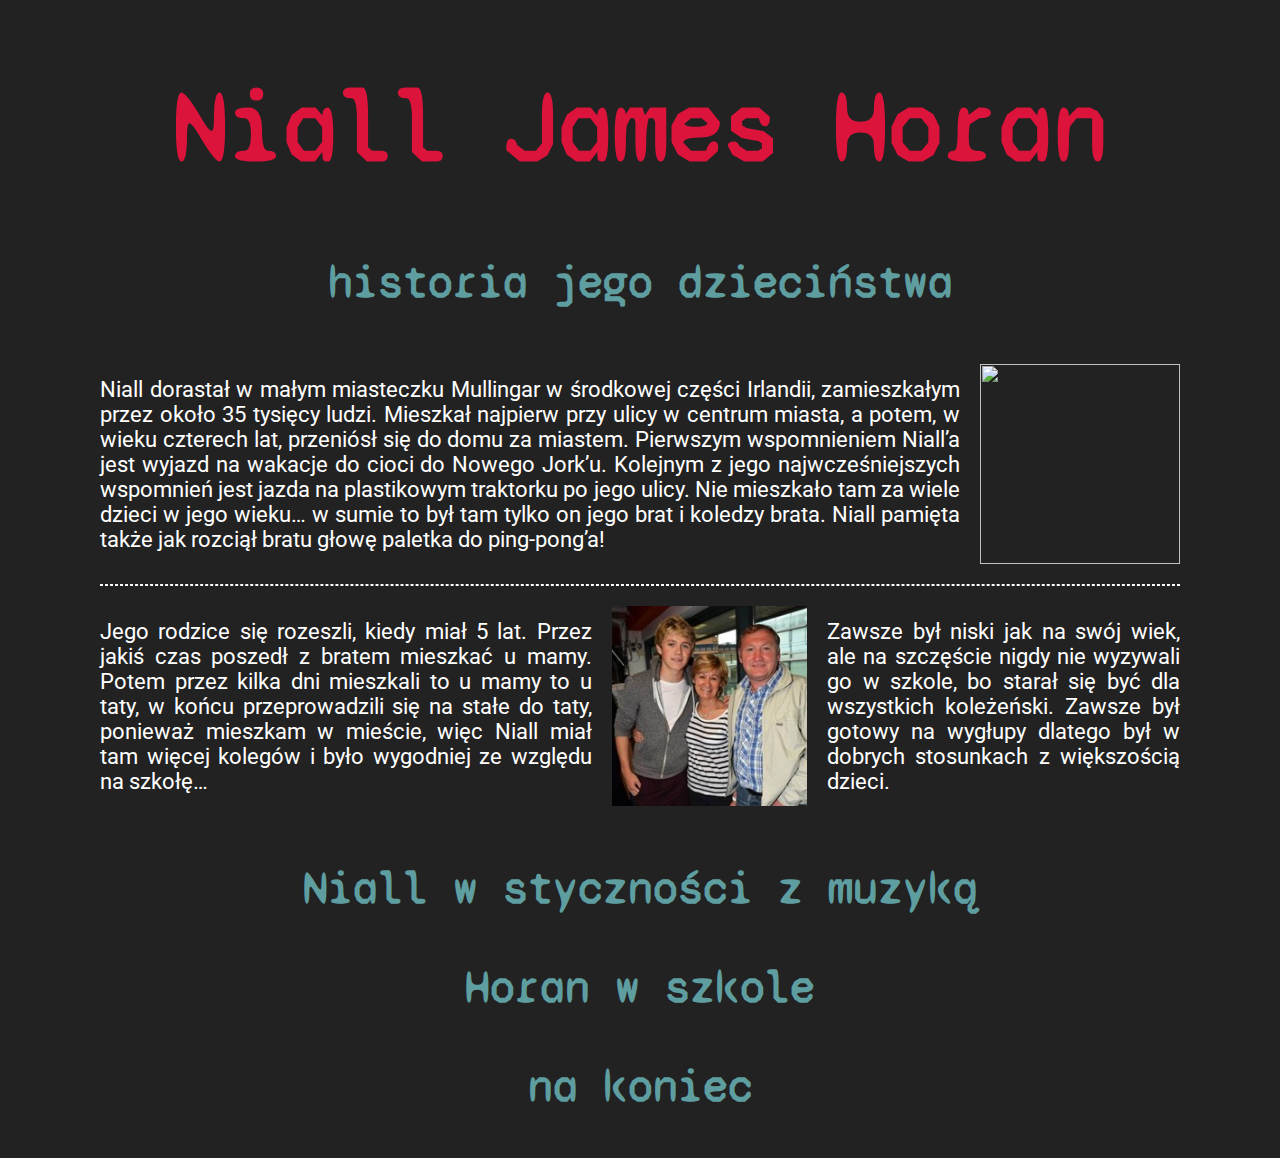
==== index.html @ d04bcfb4 "created section two" ====
<!DOCTYPE html>
<html lang="en">
  <head>
    <meta charset="UTF-8" />
    <meta http-equiv="X-UA-Compatible" content="IE=edge" />
    <meta name="viewport" content="width=device-width, initial-scale=1.0" />
    <link rel="stylesheet" href="index.css" />
    <title>Niall Childhood story</title>
  </head>
  <body>
    <h1>Niall James Horan</h1>
    <h3>historia jego dzieciństwa</h3>
    <div class="section">
      <div class="section__text">
        Niall dorastał w małym miasteczku Mullingar w środkowej części Irlandii,
        zamieszkałym przez około 35 tysięcy ludzi. Mieszkał najpierw przy ulicy
        w centrum miasta, a potem, w wieku czterech lat, przeniósł się do domu
        za miastem. Pierwszym wspomnieniem Niall’a jest wyjazd na wakacje do
        cioci do Nowego Jork’u. Kolejnym z jego najwcześniejszych wspomnień jest
        jazda na plastikowym traktorku po jego ulicy. Nie mieszkało tam za wiele
        dzieci w jego wieku… w sumie to był tam tylko on jego brat i koledzy
        brata. Niall pamięta także jak rozciął bratu głowę paletka do
        ping-pong’a!
      </div>
      <div>
        <img class="section__img" src="img/1.png" alt="" srcset="" />
      </div>
    </div>

    <div class="spacer_horizontal">
        
    </div>

    <div class="section">
      <div class="section__text">
        Jego rodzice się rozeszli, kiedy miał 5 lat. Przez jakiś czas poszedł z
        bratem mieszkać u mamy. Potem przez kilka dni mieszkali to u mamy to u
        taty, w końcu przeprowadzili się na stałe do taty, ponieważ mieszkam w
        mieście, więc Niall miał tam więcej kolegów i było wygodniej ze względu
        na szkołę…
      </div>

      <img class="section__img" src="img/2.jpg" alt="" srcset="" />

      <div class="section__text">
        Zawsze był niski jak na swój wiek, ale na szczęście nigdy nie wyzywali
        go w szkole, bo starał się być dla wszystkich koleżeński. Zawsze był
        gotowy na wygłupy dlatego był w dobrych stosunkach z większością dzieci.
      </div>
    </div>

    <h3>Niall w styczności z muzyką</h3>
    <h3>Horan w szkole</h3>
    <h3>na koniec</h3>
  </body>
</html>
---- index.css ----
@import url("https://fonts.googleapis.com/css2?family=Roboto&family=Syne+Mono&display=swap");

body {
  margin: 0 auto;
  max-width: 1100px;
  background-color: #222;
  color: cadetblue;
  font-family: "Syne Mono", monospace;
}

h1 {
  color: crimson;
  font-size: 100px;
  text-align: center;
}

h3 {
  font-size: 45px;
  text-align: center;
}

div {
  font-family: "Roboto", sans-serif;
}

.spacer_horizontal {
  border: 1px dashed white;
  margin: 10px;
}

.section {
  display: flex;
  align-items: center;
}

.section__text {
  color: white;
  font-size: 22px;
  text-align: justify;
  margin: 10px;
}

.section__img {
  height: 200px;
  width: 200px;
  margin: 10px;
}
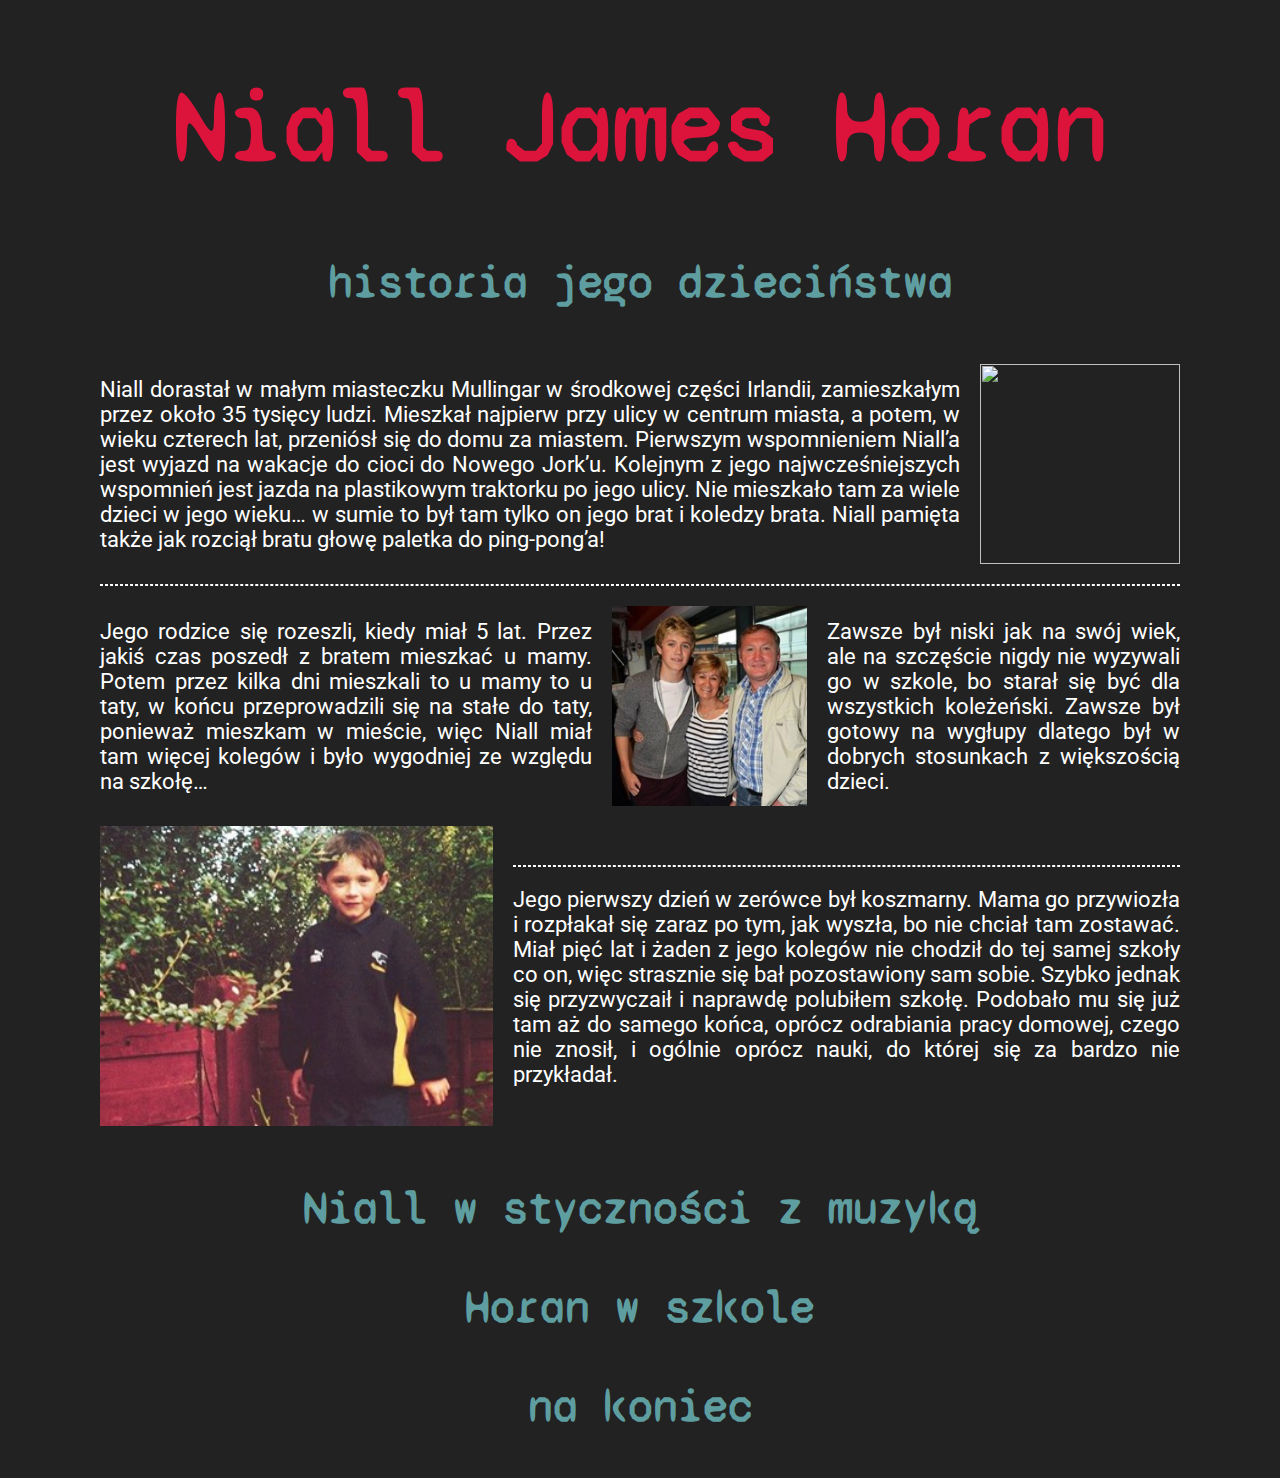
==== commit 6100ad40: "created section three" ====
--- a/index.html
+++ b/index.html
@@ -23,13 +23,11 @@
         ping-pong’a!
       </div>
       <div>
-        <img class="section__img" src="img/1.png" alt="" srcset="" />
+        <img class="section__img" src="img/1.png" alt="" />
       </div>
     </div>
 
-    <div class="spacer_horizontal">
-        
-    </div>
+    <div class="spacer_horizontal"></div>
 
     <div class="section">
       <div class="section__text">
@@ -40,7 +38,7 @@
         na szkołę…
       </div>
 
-      <img class="section__img" src="img/2.jpg" alt="" srcset="" />
+      <img class="section__img" src="img/2.jpg" alt="" />
 
       <div class="section__text">
         Zawsze był niski jak na swój wiek, ale na szczęście nigdy nie wyzywali
@@ -49,6 +47,23 @@
       </div>
     </div>
 
+    <div class="section">
+      <img class="section__img__large" src="img/3.jpg" alt="" />
+      <div class="flex-column">
+        <div class="spacer_horizontal"></div>
+
+        <div class="section__text">
+          Jego pierwszy dzień w zerówce był koszmarny. Mama go przywiozła i
+          rozpłakał się zaraz po tym, jak wyszła, bo nie chciał tam zostawać.
+          Miał pięć lat i żaden z jego kolegów nie chodził do tej samej szkoły
+          co on, więc strasznie się bał pozostawiony sam sobie. Szybko jednak
+          się przyzwyczaił i naprawdę polubiłem szkołę. Podobało mu się już tam
+          aż do samego końca, oprócz odrabiania pracy domowej, czego nie znosił,
+          i ogólnie oprócz nauki, do której się za bardzo nie przykładał.
+        </div>
+      </div>
+    </div>
+
     <h3>Niall w styczności z muzyką</h3>
     <h3>Horan w szkole</h3>
     <h3>na koniec</h3>
--- a/index.css
+++ b/index.css
@@ -28,6 +28,14 @@
   margin: 10px;
 }
 
+.flex-column {
+  display: flex;
+  flex-direction: column;
+  height: 50%;
+  /* justify-content: space-evenly; */
+  align-items: stretch;
+}
+
 .section {
   display: flex;
   align-items: center;
@@ -45,3 +53,9 @@
   width: 200px;
   margin: 10px;
 }
+
+.section__img__large {
+  height: 300px;
+  width: 500px;
+  margin: 10px;
+}
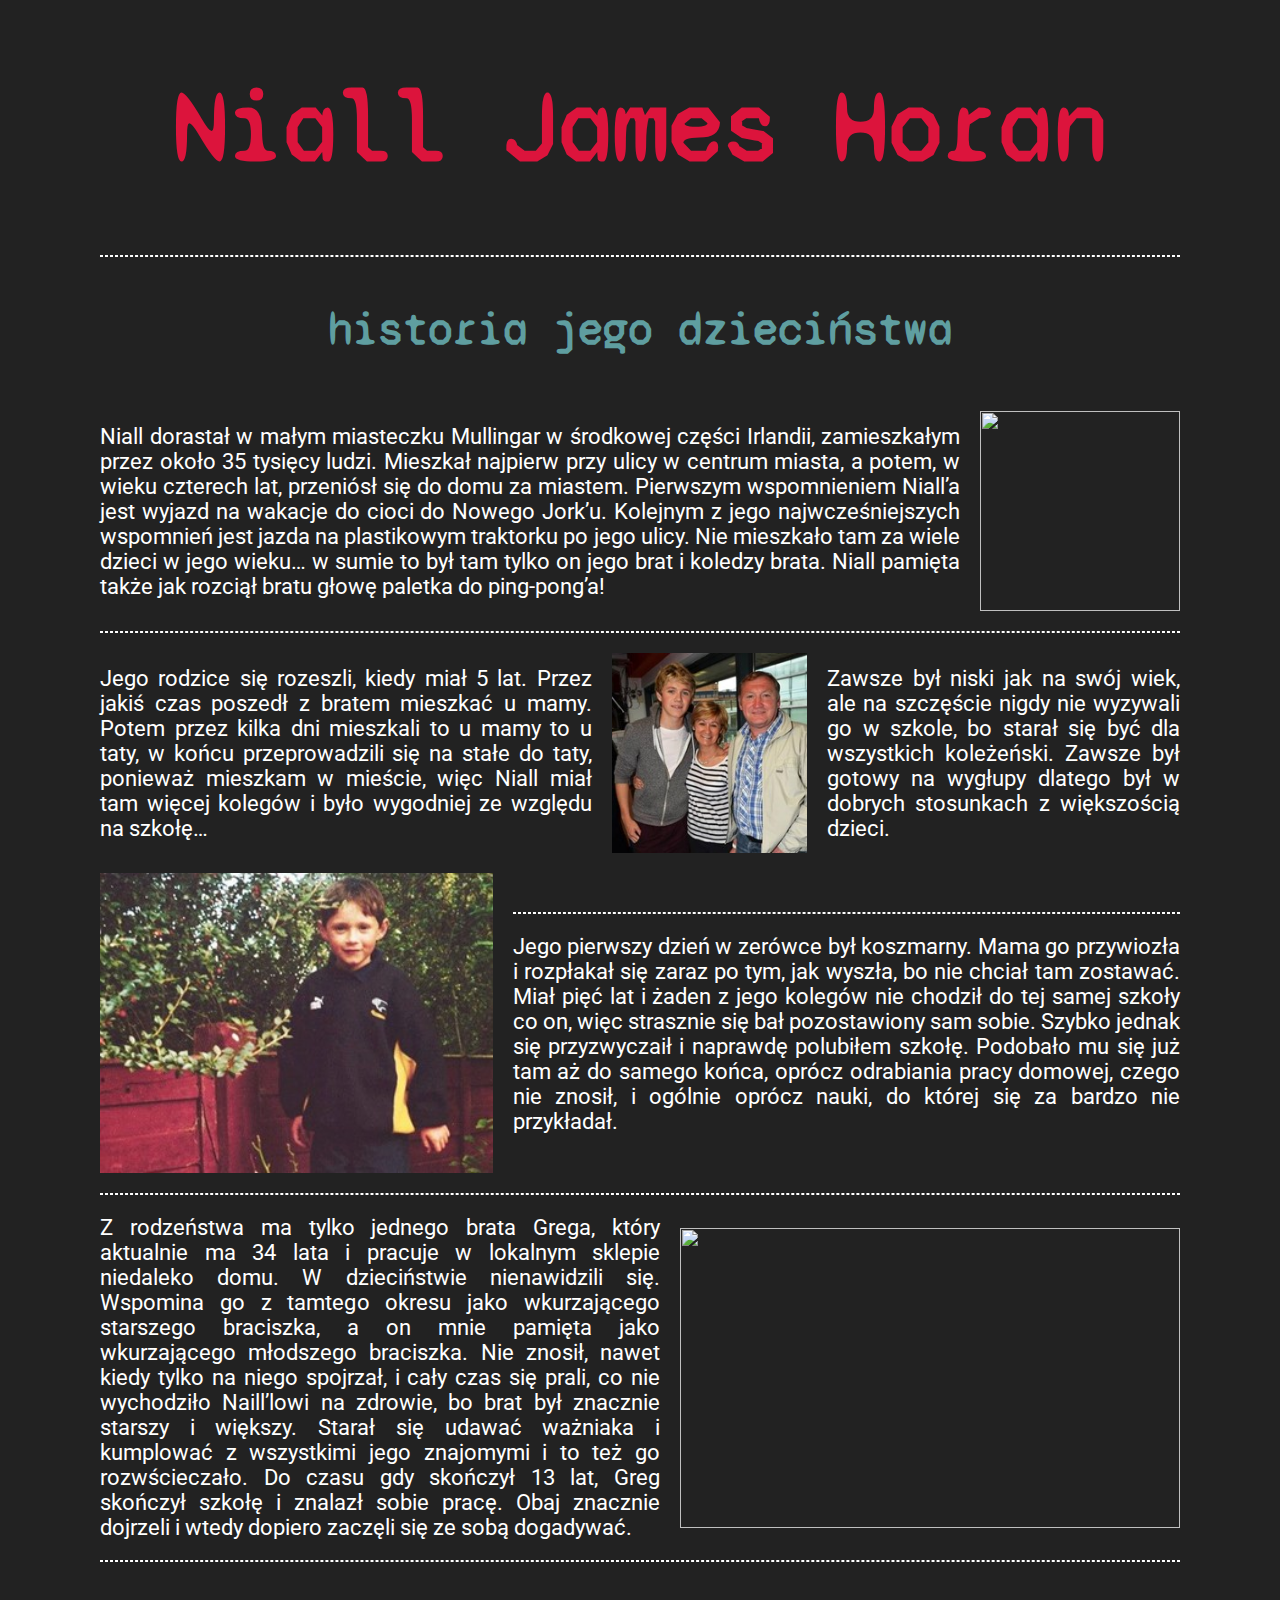
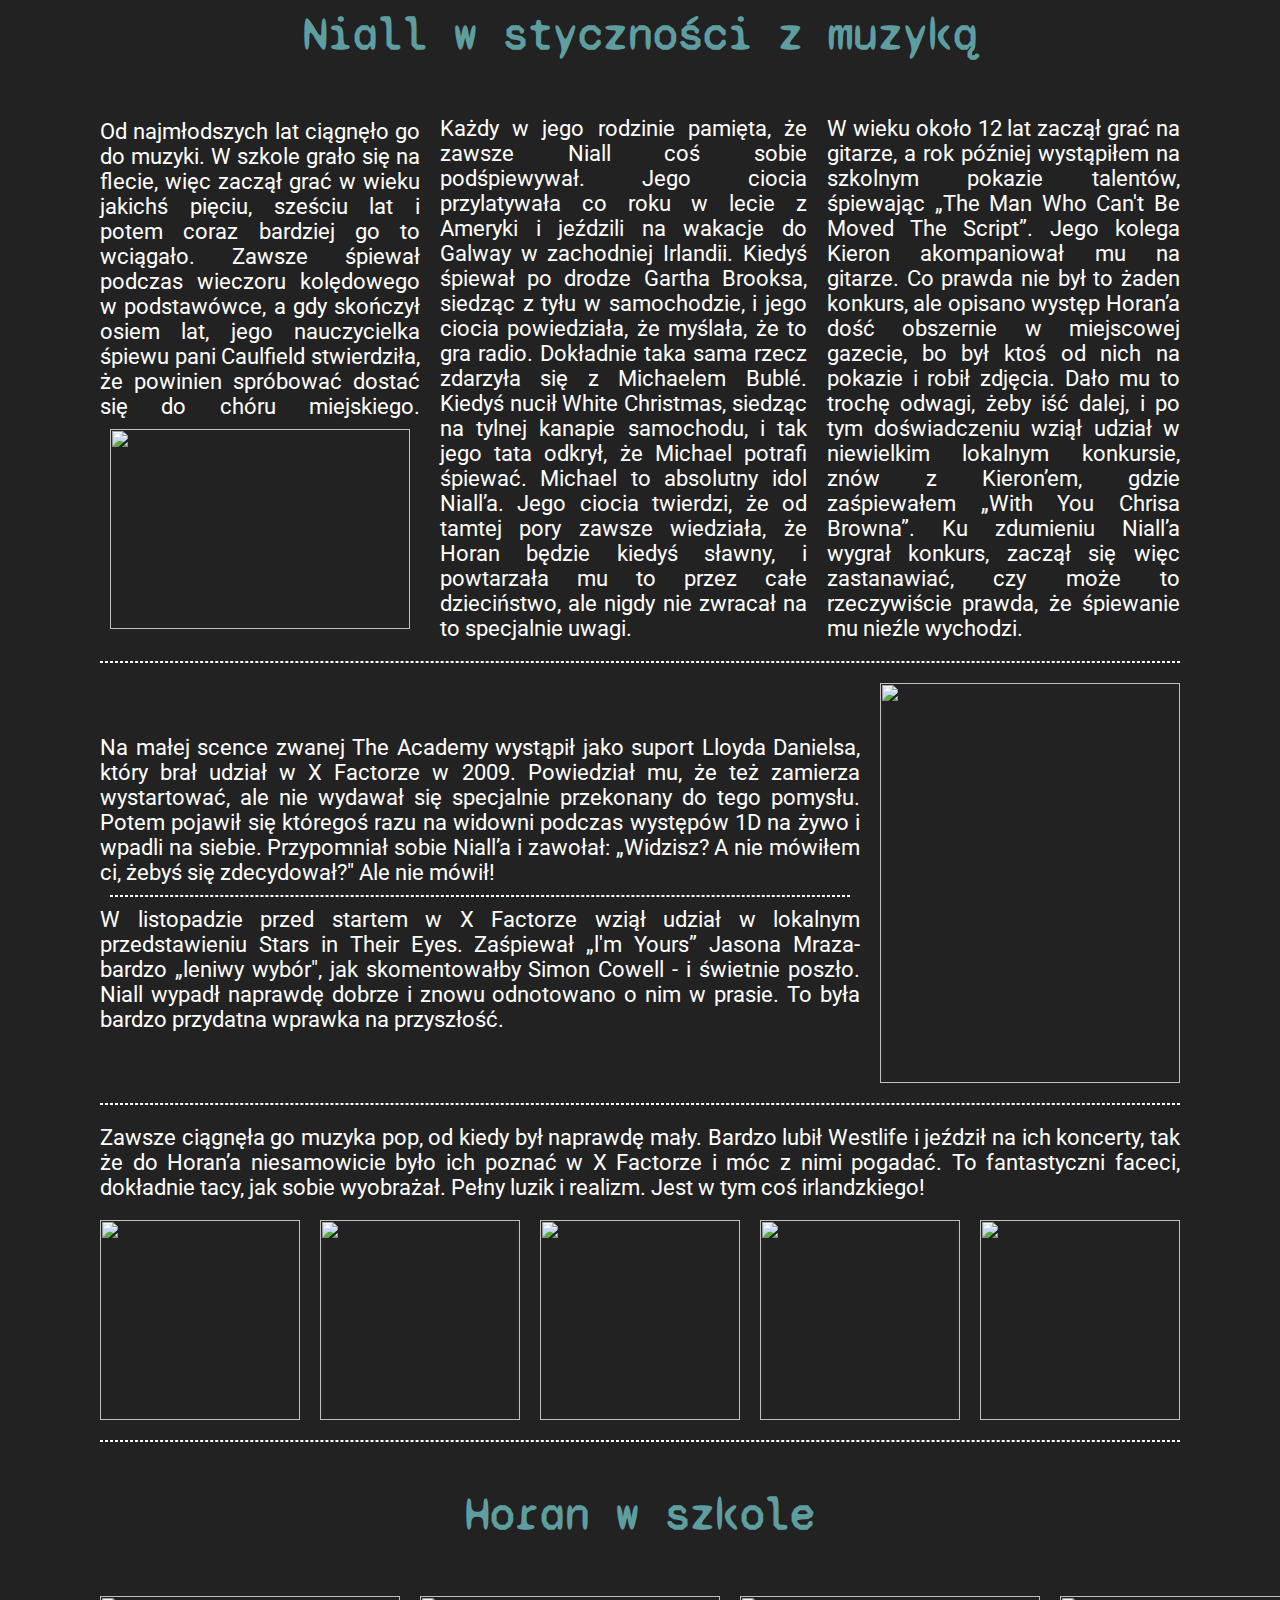
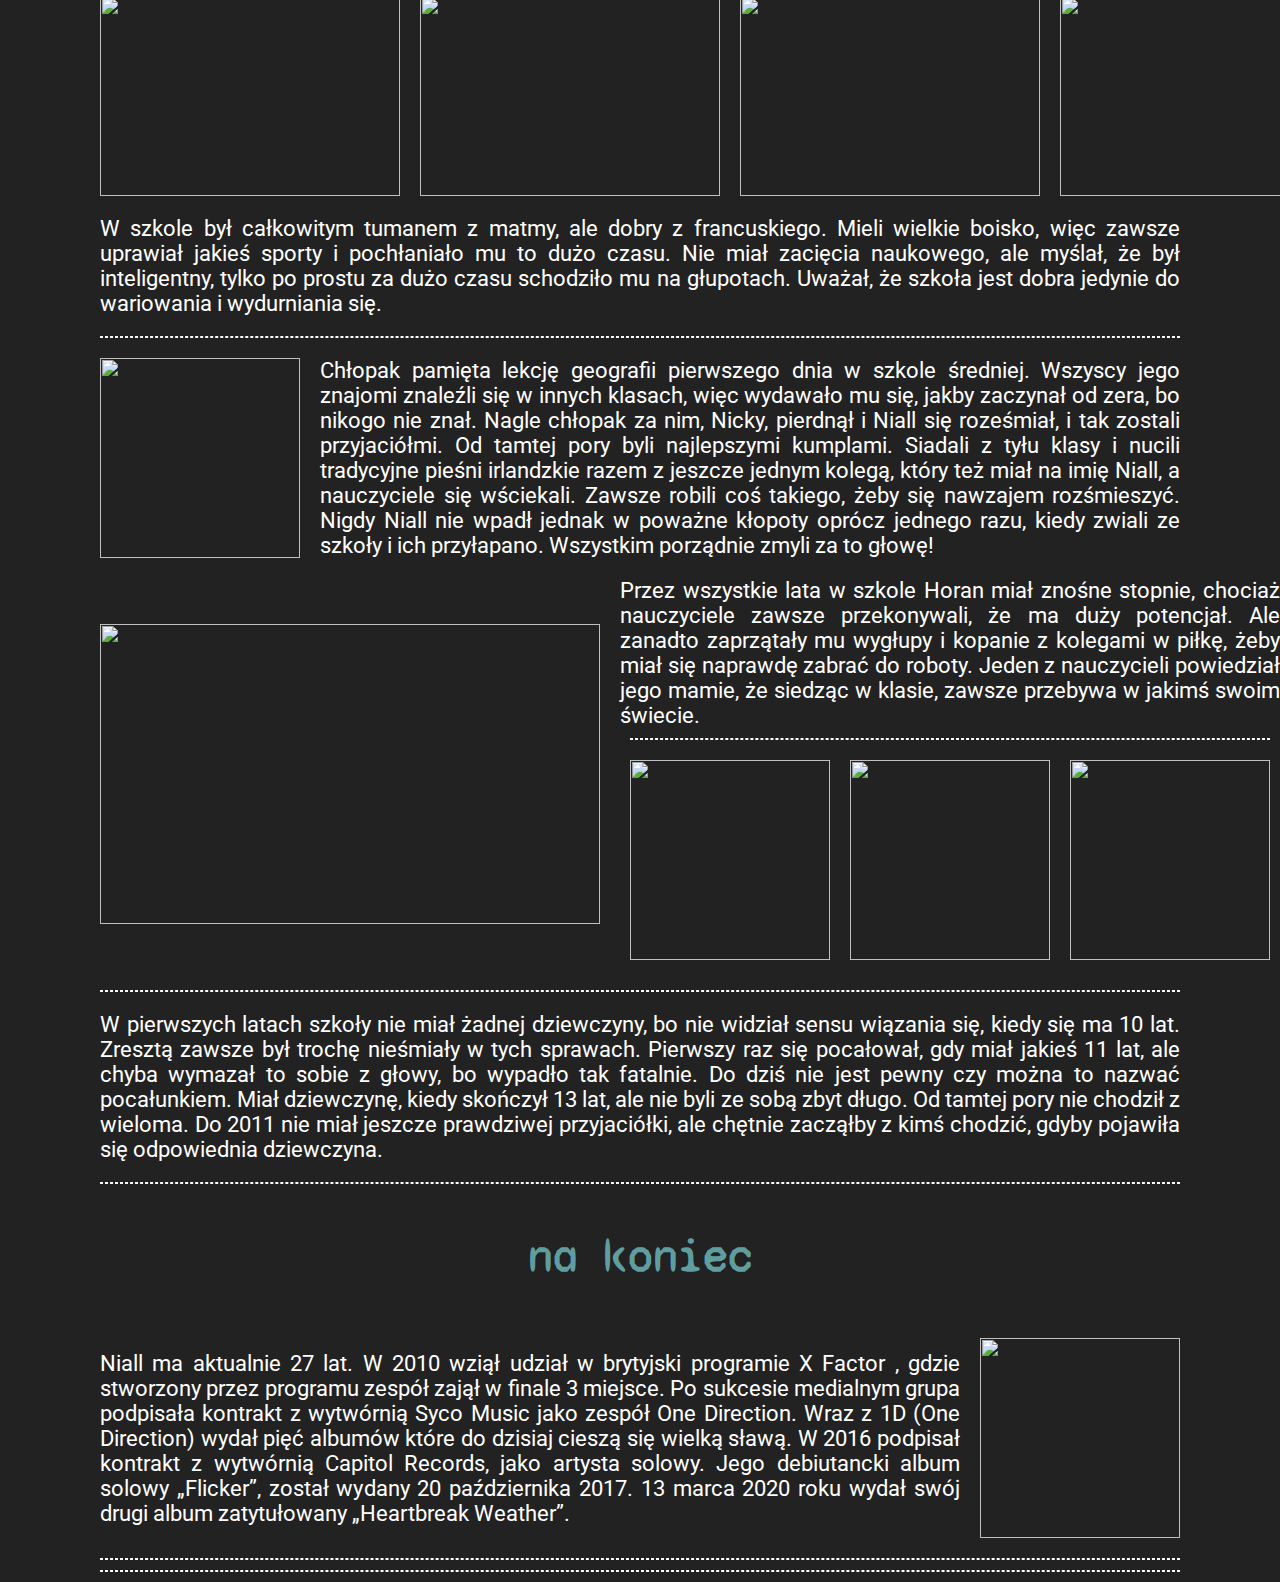
==== commit fad3b7ee: "all done" ====
--- a/index.html
+++ b/index.html
@@ -9,6 +9,8 @@
   </head>
   <body>
     <h1>Niall James Horan</h1>
+    <div class="spacer_horizontal"></div>
+
     <h3>historia jego dzieciństwa</h3>
     <div class="section">
       <div class="section__text">
@@ -64,8 +66,199 @@
       </div>
     </div>
 
+    <div class="spacer_horizontal"></div>
+
+    <div class="section">
+      <div class="section__text">
+        Z rodzeństwa ma tylko jednego brata Grega, który aktualnie ma 34 lata i
+        pracuje w lokalnym sklepie niedaleko domu. W dzieciństwie nienawidzili
+        się. Wspomina go z tamtego okresu jako wkurzającego starszego braciszka,
+        a on mnie pamięta jako wkurzającego młodszego braciszka. Nie znosił,
+        nawet kiedy tylko na niego spojrzał, i cały czas się prali, co nie
+        wychodziło Naill’lowi na zdrowie, bo brat był znacznie starszy i
+        większy. Starał się udawać ważniaka i kumplować z wszystkimi jego
+        znajomymi i to też go rozwścieczało. Do czasu gdy skończył 13 lat, Greg
+        skończył szkołę i znalazł sobie pracę. Obaj znacznie dojrzeli i wtedy
+        dopiero zaczęli się ze sobą dogadywać.
+      </div>
+      <img class="section__img__large" src="img/4.png" alt="" />
+    </div>
+    <div class="spacer_horizontal"></div>
+
     <h3>Niall w styczności z muzyką</h3>
+
+    <div class="section">
+      <div class="section__text">
+        Od najmłodszych lat ciągnęło go do muzyki. W szkole grało się na flecie,
+        więc zaczął grać w wieku jakichś pięciu, sześciu lat i potem coraz
+        bardziej go to wciągało. Zawsze śpiewał podczas wieczoru kolędowego w
+        podstawówce, a gdy skończył osiem lat, jego nauczycielka śpiewu pani
+        Caulfield stwierdziła, że powinien spróbować dostać się do chóru
+        miejskiego.
+
+        <img class="section__img__medium" src="img/6.jpg" alt="" />
+      </div>
+
+      <div class="section__text">
+        Każdy w jego rodzinie pamięta, że zawsze Niall coś sobie podśpiewywał.
+        Jego ciocia przylatywała co roku w lecie z Ameryki i jeździli na wakacje
+        do Galway w zachodniej Irlandii. Kiedyś śpiewał po drodze Gartha
+        Brooksa, siedząc z tyłu w samochodzie, i jego ciocia powiedziała, że
+        myślała, że to gra radio. Dokładnie taka sama rzecz zdarzyła się z
+        Michaelem Bublé. Kiedyś nucił White Christmas, siedząc na tylnej kanapie
+        samochodu, i tak jego tata odkrył, że Michael potrafi śpiewać. Michael
+        to absolutny idol Niall’a. Jego ciocia twierdzi, że od tamtej pory
+        zawsze wiedziała, że Horan będzie kiedyś sławny, i powtarzała mu to
+        przez całe dzieciństwo, ale nigdy nie zwracał na to specjalnie uwagi.
+      </div>
+      <div class="section__text">
+        W wieku około 12 lat zaczął grać na gitarze, a rok później wystąpiłem na
+        szkolnym pokazie talentów, śpiewając „The Man Who Can't Be Moved The
+        Script”. Jego kolega Kieron akompaniował mu na gitarze. Co prawda nie
+        był to żaden konkurs, ale opisano występ Horan’a dość obszernie w
+        miejscowej gazecie, bo był ktoś od nich na pokazie i robił zdjęcia. Dało
+        mu to trochę odwagi, żeby iść dalej, i po tym doświadczeniu wziął udział
+        w niewielkim lokalnym konkursie, znów z Kieron’em, gdzie zaśpiewałem
+        „With You Chrisa Browna”. Ku zdumieniu Niall’a wygrał konkurs, zaczął
+        się więc zastanawiać, czy może to rzeczywiście prawda, że śpiewanie mu
+        nieźle wychodzi.
+      </div>
+    </div>
+
+    <div class="spacer_horizontal"></div>
+
+    <div class="section">
+      <div class="section__text">
+        Na małej scence zwanej The Academy wystąpił jako suport Lloyda Danielsa,
+        który brał udział w X Factorze w 2009. Powiedział mu, że też zamierza
+        wystartować, ale nie wydawał się specjalnie przekonany do tego pomysłu.
+        Potem pojawił się któregoś razu na widowni podczas występów 1D na żywo i
+        wpadli na siebie. Przypomniał sobie Niall’a i zawołał: „Widzisz? A nie
+        mówiłem ci, żebyś się zdecydował?" Ale nie mówił!
+
+        <div class="spacer_horizontal"></div>
+
+        W listopadzie przed startem w X Factorze wziął udział w lokalnym
+        przedstawieniu Stars in Their Eyes. Zaśpiewał „l'm Yours” Jasona Mraza-
+        bardzo „leniwy wybór", jak skomentowałby Simon Cowell - i świetnie
+        poszło. Niall wypadł naprawdę dobrze i znowu odnotowano o nim w prasie.
+        To była bardzo przydatna wprawka na przyszłość.
+      </div>
+      <img class="section__img__large2" src="img/7.png" alt="" />
+    </div>
+
+    <div class="spacer_horizontal"></div>
+
+    <div class="section">
+      <div class="section__text">
+        Zawsze ciągnęła go muzyka pop, od kiedy był naprawdę mały. Bardzo lubił
+        Westlife i jeździł na ich koncerty, tak że do Horan’a niesamowicie było
+        ich poznać w X Factorze i móc z nimi pogadać. To fantastyczni faceci,
+        dokładnie tacy, jak sobie wyobrażał. Pełny luzik i realizm. Jest w tym
+        coś irlandzkiego!
+      </div>
+    </div>
+
+    <div class="section">
+      <img class="section__img" src="img/8.jpg" alt="" />
+      <img class="section__img" src="img/9.jpg" alt="" />
+      <img class="section__img" src="img/10.jpg" alt="" />
+      <img class="section__img" src="img/11.jpg" alt="" />
+      <img class="section__img" src="img/12.jpg" alt="" />
+    </div>
+    <div class="spacer_horizontal"></div>
+
     <h3>Horan w szkole</h3>
+
+    <div class="section">
+      <img class="section__img__medium" src="img/13.jpg" alt="" />
+      <img class="section__img__medium" src="img/14.jpg" alt="" />
+      <img class="section__img__medium" src="img/15.jpg" alt="" />
+      <img class="section__img__medium" src="img/16.jpg" alt="" />
+    </div>
+
+    <div class="section">
+      <div class="section__text">
+        W szkole był całkowitym tumanem z matmy, ale dobry z francuskiego. Mieli
+        wielkie boisko, więc zawsze uprawiał jakieś sporty i pochłaniało mu to
+        dużo czasu. Nie miał zacięcia naukowego, ale myślał, że był
+        inteligentny, tylko po prostu za dużo czasu schodziło mu na głupotach.
+        Uważał, że szkoła jest dobra jedynie do wariowania i wydurniania się.
+      </div>
+    </div>
+    <div class="spacer_horizontal"></div>
+
+    <div class="section">
+      <img class="section__img" src="img/17.jpg" alt="" />
+
+      <div class="section__text">
+        Chłopak pamięta lekcję geografii pierwszego dnia w szkole średniej.
+        Wszyscy jego znajomi znaleźli się w innych klasach, więc wydawało mu
+        się, jakby zaczynał od zera, bo nikogo nie znał. Nagle chłopak za nim,
+        Nicky, pierdnął i Niall się roześmiał, i tak zostali przyjaciółmi. Od
+        tamtej pory byli najlepszymi kumplami. Siadali z tyłu klasy i nucili
+        tradycyjne pieśni irlandzkie razem z jeszcze jednym kolegą, który też
+        miał na imię Niall, a nauczyciele się wściekali. Zawsze robili coś
+        takiego, żeby się nawzajem rozśmieszyć. Nigdy Niall nie wpadł jednak w
+        poważne kłopoty oprócz jednego razu, kiedy zwiali ze szkoły i ich
+        przyłapano. Wszystkim porządnie zmyli za to głowę!
+      </div>
+    </div>
+
+    <div class="section">
+      <img class="section__img__large" src="img/18.png" alt="" />
+
+      <div class="section__text">
+        Przez wszystkie lata w szkole Horan miał znośne stopnie, chociaż
+        nauczyciele zawsze przekonywali, że ma duży potencjał. Ale zanadto
+        zaprzątały mu wygłupy i kopanie z kolegami w piłkę, żeby miał się
+        naprawdę zabrać do roboty. Jeden z nauczycieli powiedział jego mamie, że
+        siedząc w klasie, zawsze przebywa w jakimś swoim świecie.
+
+        <div class="spacer_horizontal"></div>
+        <div class="flex__horizontal">
+          <img class="section__img" src="img/19.jpg" alt="" />
+          <img class="section__img" src="img/20.jpg" alt="" />
+          <img class="section__img" src="img/21.jpg" alt="" />
+        </div>
+      </div>
+    </div>
+    <div class="spacer_horizontal"></div>
+
+    <div class="section">
+      <div class="section__text">
+        W pierwszych latach szkoły nie miał żadnej dziewczyny, bo nie widział
+        sensu wiązania się, kiedy się ma 10 lat. Zresztą zawsze był trochę
+        nieśmiały w tych sprawach. Pierwszy raz się pocałował, gdy miał jakieś
+        11 lat, ale chyba wymazał to sobie z głowy, bo wypadło tak fatalnie. Do
+        dziś nie jest pewny czy można to nazwać pocałunkiem. Miał dziewczynę,
+        kiedy skończył 13 lat, ale nie byli ze sobą zbyt długo. Od tamtej pory
+        nie chodził z wieloma. Do 2011 nie miał jeszcze prawdziwej przyjaciółki,
+        ale chętnie zacząłby z kimś chodzić, gdyby pojawiła się odpowiednia
+        dziewczyna.
+      </div>
+    </div>
+
+    <div class="spacer_horizontal"></div>
+
     <h3>na koniec</h3>
+
+    <div class="section">
+      <div class="section__text">
+        Niall ma aktualnie 27 lat. W 2010 wziął udział w brytyjski programie X
+        Factor , gdzie stworzony przez programu zespół zajął w finale 3 miejsce.
+        Po sukcesie medialnym grupa podpisała kontrakt z wytwórnią Syco Music
+        jako zespół One Direction. Wraz z 1D (One Direction) wydał pięć albumów
+        które do dzisiaj cieszą się wielką sławą. W 2016 podpisał kontrakt z
+        wytwórnią Capitol Records, jako artysta solowy. Jego debiutancki album
+        solowy „Flicker”, został wydany 20 października 2017. 13 marca 2020 roku
+        wydał swój drugi album zatytułowany „Heartbreak Weather”.
+      </div>
+
+      <img class="section__img" src="img/22.jpg" alt="" />
+    </div>
+
+    <div class="spacer_horizontal"></div>
+    <div class="spacer_horizontal"></div>
   </body>
 </html>
--- a/index.css
+++ b/index.css
@@ -59,3 +59,20 @@
   width: 500px;
   margin: 10px;
 }
+
+.section__img__medium {
+  height: 200px;
+  width: 300px;
+  margin: 10px;
+}
+
+.section__img__large2 {
+  height: 400px;
+  width: 300px;
+  margin: 10px;
+}
+
+.flex__horizontal {
+  display: flex;
+  justify-content: space-evenly;
+}
